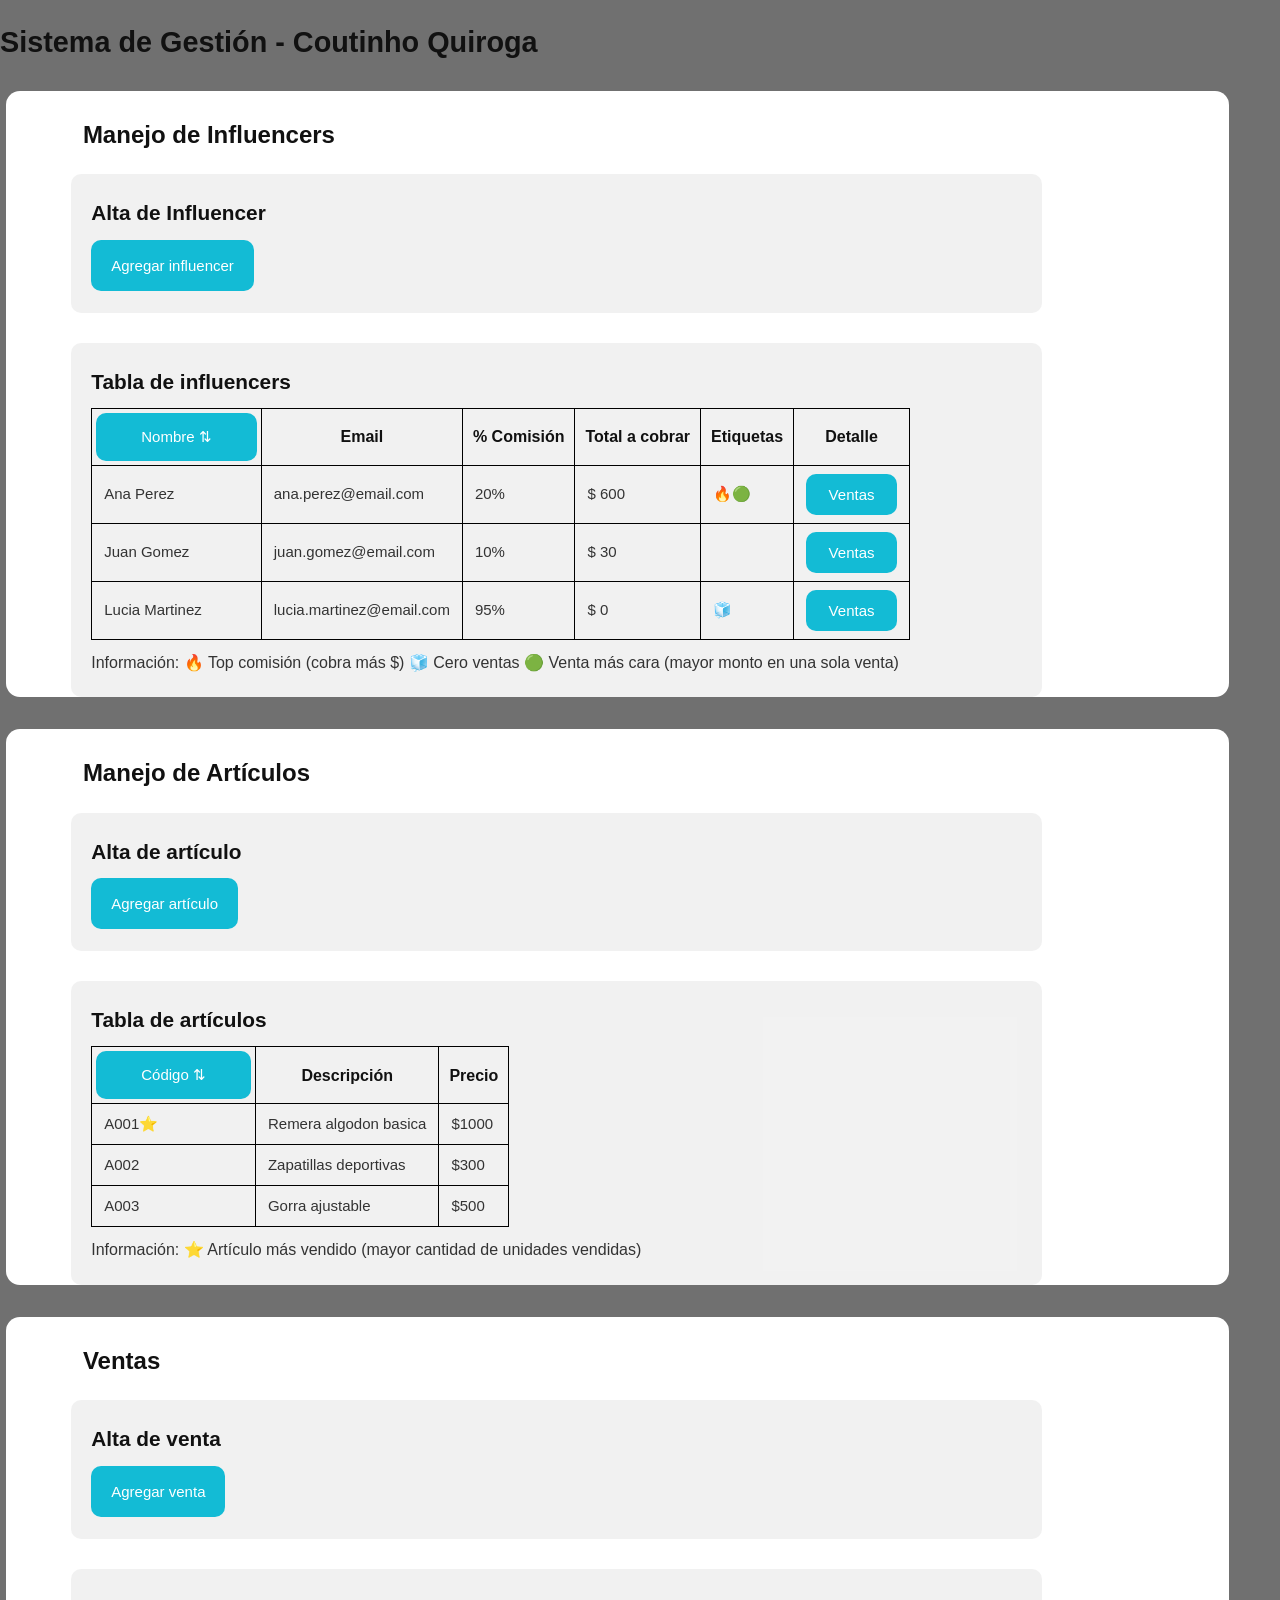
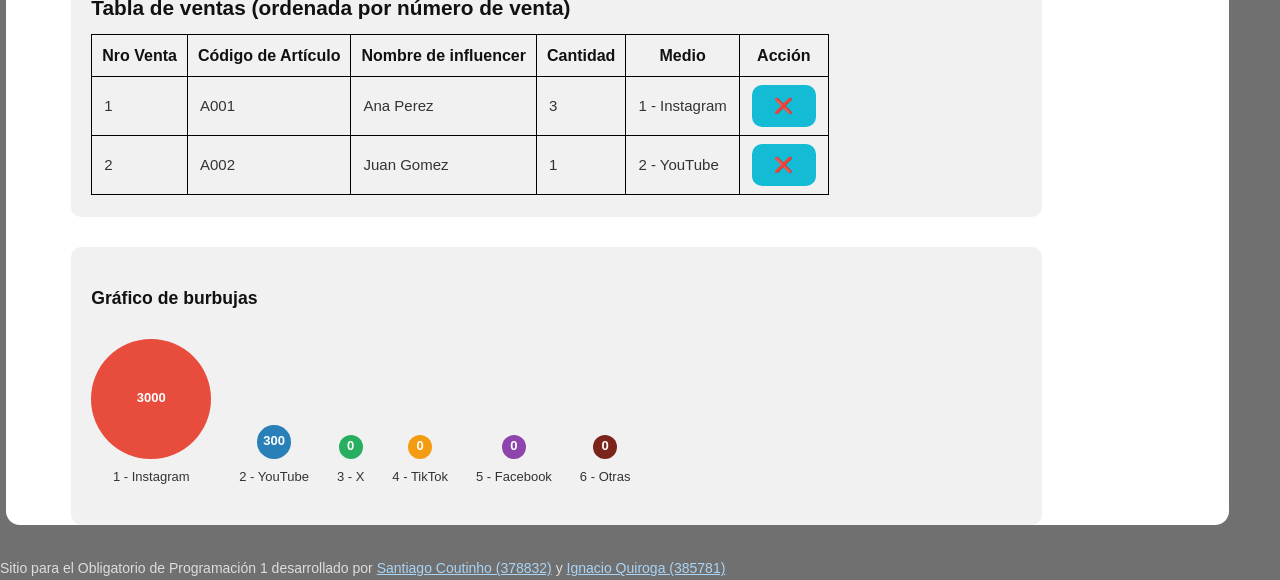
==== segundo-obligatorio/index.html @ 2936d654 "segundo obligatorio" ====
<!DOCTYPE html>
<!-- Santiago Coutinho (378832) y Ignacio Quiroga (385781) -->
<html lang="es">
<head>
    <meta charset="UTF-8">
    <meta name="viewport" content="width=device-width, initial-scale=1.0">
    <title>Sistema de gestión</title>
    <link rel="stylesheet" href="estiloscss/estilos.css">
</head>
<body>
    <h1>Sistema de Gestión - Coutinho Quiroga</h1>

    <!-- ===== INFLUENCERS ===== -->
    <section>
        <h2>Manejo de Influencers</h2>

        <article>
            <h3>Alta de Influencer</h3>
            <button class="btn-agregar-1" onclick="mostrarForm('form-influencer')">Agregar influencer</button>
        </article>

        <dialog id="form-influencer">
            <h3>Datos del influencer a agregar</h3>
            <h4>Influencer</h4>
            <div class="form-row">
                <label for="inf-nombre">Nombre</label>
                <input type="text" id="inf-nombre">
                <label for="inf-mail">Mail</label>
                <input type="email" id="inf-mail">
                <label for="inf-comision">% Comisión</label>
                <input type="number" id="inf-comision" min="0" max="100">
                <button onclick="cancelarInfluencer()">Cancelar</button>
                <button onclick="agregarInfluencer()">Agregar</button>
            </div>
        </dialog>

        <article>
            <h3>Tabla de influencers</h3>
            <table>
                <thead>
                    <tr>
                        <th><button onclick="ordenarInfluencers()">Nombre &#8645;</button></th>
                        <th class="plain">Email</th>
                        <th class="plain">% Comisión</th>
                        <th class="plain">Total a cobrar</th>
                        <th class="plain">Etiquetas</th>
                        <th class="plain">Detalle</th>
                    </tr>
                </thead>
                <tbody id="tbody-influencers"></tbody>
            </table>
            <p>Información: 🔥 Top comisión (cobra más $) 🧊 Cero ventas 🟢 Venta más cara (mayor monto en una sola venta)</p>
        </article>
    </section>

    <!-- ===== ARTICULOS ===== -->
    <section>
        <h2>Manejo de Artículos</h2>

        <article>
            <h3>Alta de artículo</h3>
            <button class="btn-agregar-1" onclick="mostrarForm('form-articulo')">Agregar artículo</button>
        </article>

        <dialog id="form-articulo">
            <h3>Datos del artículo a agregar</h3>
            <h4>Artículo</h4>
            <div class="form-row">
                <label for="art-codigo">Código</label>
                <input type="text" id="art-codigo">
                <label for="art-descripcion">Descripción</label>
                <input type="text" id="art-descripcion">
                <label for="art-precio">Precio</label>
                <input type="number" id="art-precio" min="0" step="0.01">
                <button onclick="cancelarArticulo()">Cancelar</button>
                <button onclick="agregarArticulo()">Agregar</button>
            </div>
        </dialog>

        <article>
            <h3>Tabla de artículos</h3>
            <table>
                <thead>
                    <tr>
                        <th><button onclick="ordenarArticulos()">Código &#8645;</button></th>
                        <th class="plain">Descripción</th>
                        <th class="plain">Precio</th>
                    </tr>
                </thead>
                <tbody id="tbody-articulos"></tbody>
            </table>
            <p>Información: ⭐ Artículo más vendido (mayor cantidad de unidades vendidas)</p>
        </article>
    </section>

    <!-- ===== VENTAS ===== -->
    <section>
        <h2>Ventas</h2>

        <article>
            <h3>Alta de venta</h3>
            <button class="btn-agregar-1" onclick="mostrarForm('form-venta')">Agregar venta</button>
        </article>

        <dialog id="form-venta">
            <h3>Datos de la venta a agregar</h3>
            <h4>Venta</h4>
            <div class="form-row">
                <label class="venta-nro" id="nro-venta">Nro: 1</label>
                <label for="sel-articulo">Artículo</label>
                <select id="sel-articulo"></select>
                <label for="sel-influencer">Influencer</label>
                <select id="sel-influencer"></select>
                <label for="ven-cantidad">Cantidad</label>
                <input type="number" id="ven-cantidad" min="1">
                <label for="sel-medio">Medio</label>
                <select id="sel-medio">
                    <option value="1-Instagram">1-Instagram</option>
                    <option value="2-YouTube">2-YouTube</option>
                    <option value="3-X">3-X</option>
                    <option value="4-TikTok">4-TikTok</option>
                    <option value="5-Facebook">5-Facebook</option>
                    <option value="6-Otras">6-Otras</option>
                </select>
                <button onclick="cancelarVenta()">Cancelar</button>
                <button onclick="agregarVenta()">Agregar</button>
            </div>
        </dialog>

        <article>
            <h3>Tabla de ventas (ordenada por número de venta)</h3>
            <table>
                <thead>
                    <tr>
                        <th class="plain">Nro Venta</th>
                        <th class="plain">Código de Artículo</th>
                        <th class="plain">Nombre de influencer</th>
                        <th class="plain">Cantidad</th>
                        <th class="plain">Medio</th>
                        <th class="plain">Acción</th>
                    </tr>
                </thead>
                <tbody id="tbody-ventas"></tbody>
            </table>
        </article>

        <article>
            <h4>Gráfico de burbujas</h4>
            <div id="grafico-burbujas"></div>
        </article>
    </section>

    <footer>
        Sitio para el Obligatorio de Programación 1 desarrollado por
        <a href="https://www.instagram.com/santiago_coutinho._" target="_blank" rel="noopener noreferrer">Santiago Coutinho (378832)</a> y
        <a href="https://www.instagram.com/quiirogaaa" target="_blank" rel="noopener noreferrer">Ignacio Quiroga (385781)</a>
    </footer>

    <script src="carpetajs/javascript.js"></script>
</body>
</html>
---- segundo-obligatorio/estiloscss/estilos.css ----
/* Santiago Coutinho (378832) y Ignacio Quiroga (385781) */

body {
    background-color: #707070;
    margin: 0;
    font-family: Arial, Helvetica, sans-serif;
    color: #333;
    line-height: 1.6;
}

h1 {
    color: #111;
    text-align: left;
    margin-bottom: 25px;
    font-size: 1.8em;
}

section {
    background-color: #ffffff;
    border-radius: 14px;
    padding: 25px 30px;
    padding-bottom: 0;
    margin-bottom: 30px;
    margin: 2% 4% 2.5% 0.5%;
}

article {
    background-color: #eaeaeaa2;
    border-radius: 10px;
    padding: 22px 20px;
    margin-bottom: 30px;
    margin-right: 13.5%;
    margin-left: 3%;
}

dialog {
    background-color: #ffffff;
    border-radius: 10px;
    padding: 22px 25px;
    border: solid 3px #000000;
    max-width: 95vw;
}

dialog::backdrop {
    background-color: rgba(0, 0, 0, 0.45);
}

h2 {
    margin-left: 4%;
    color: #111;
    margin-top: 0;
    margin-bottom: 20px;
    font-size: 1.5em;
    font-weight: bold;
}

h3 {
    color: #111;
    margin: 0 0 10px 0;
    font-size: 1.3em;
    font-weight: bold;
}

h4 {
    color: #111;
    margin: 15px 0 10px 0;
    font-size: 1.1em;
    font-weight: bold;
}

button {
    background-color: #13bbd5;
    color: white;
    border: none;
    border-radius: 10px;
    padding: 17px 50px;
    cursor: pointer;
    font-size: 15px;
    transition: background-color 0.2s;
}

.btn-agregar-1 {
    background-color: #13bbd5;
    color: white;
    border: none;
    border-radius: 10px;
    padding: 17px 20px;
    cursor: pointer;
    font-size: 15px;
    transition: background-color 0.2s;
}

button:hover {
    background-color: #0fa8bf;
}

label {
    display: inline-block;
    margin-right: 4px;
    font-size: 16px;
}

input[type="text"] {
    padding: 2px 3px;
    margin-left: 40px;
    border: 1.5px solid #000000;
    font-size: 13px;
    width: 150px;
    max-width: 200px;
}

input[type="email"] {
    padding: 2px 3px;
    margin-left: 65px;
    border: 1.5px solid #000000;
    font-size: 13px;
    width: 150px;
    max-width: 200px;
}

input[type="number"] {
    padding: 2px 3px;
    margin-left: 22px;
    border: 1.5px solid #000000;
    font-size: 13px;
    width: 150px;
    max-width: 200px;
}

select {
    padding: 2px 3px;
    margin-left: 34px;
    border: 1.5px solid #000000;
    font-size: 13px;
    width: auto;
    max-width: 200px;
}

.form-row {
    display: flex;
    align-items: center;
    flex-wrap: wrap;
    gap: 0 8px;
}

table {
    border-collapse: collapse;
    margin-top: 10px;
}

th, td {
    border: 1.5px solid #000;
    text-align: left;
}

th {
    color: #111;
    font-weight: bold;
    text-align: center;
    font-size: 16px;
}

td {
    font-size: 15px;
    padding: 8px 12px;
}

th button {
    border: none;
    padding: 15px 45px;
    font-size: 15px;
    margin: 3px;
}

th button:hover {
    background-color: #0fa8bf;
}

th.plain {
    padding: 8px 10px;
}

td button {
    border-radius: 10px;
    padding: 8px 16px;
    margin: 0;
    font-size: 15px;
}

footer {
    text-align: left;
    margin-top: 20px;
    color: #ddd;
    font-size: 14px;
}

footer a {
    color: #aad4f5;
}

p {
    font-size: 16px;
    margin: 10px 0 0 0;
}

.venta-nro {
    font-weight: bold;
    font-size: 15px;
    margin-right: 55px;
}

.btn-ventas {
    background-color: #13bbd5;
    color: white;
    border: none;
    border-radius: 10px;
    padding: 0.8em 1.5em;
    cursor: pointer;
    font-size: 15px;
    transition: background-color 0.2s;
}

.btn-eliminar {
    border: none;
    border-radius: 10px;
    padding: 0.8em 1.5em;
    cursor: pointer;
    font-size: 15px;
    transition: background-color 0.2s;
}

#grafico-burbujas {
    display: flex;
    align-items: flex-end;
    justify-content: flex-start;
    gap: 28px;
    padding: 16px 0;
    flex-wrap: wrap;
}

.burbuja-col {
    display: flex;
    flex-direction: column;
    align-items: center;
    gap: 8px;
}

.burbuja {
    border-radius: 50%;
    display: flex;
    align-items: center;
    justify-content: center;
    color: white;
    font-weight: bold;
    font-size: 13px;
}

.burbuja-label {
    font-size: 13px;
    text-align: center;
}
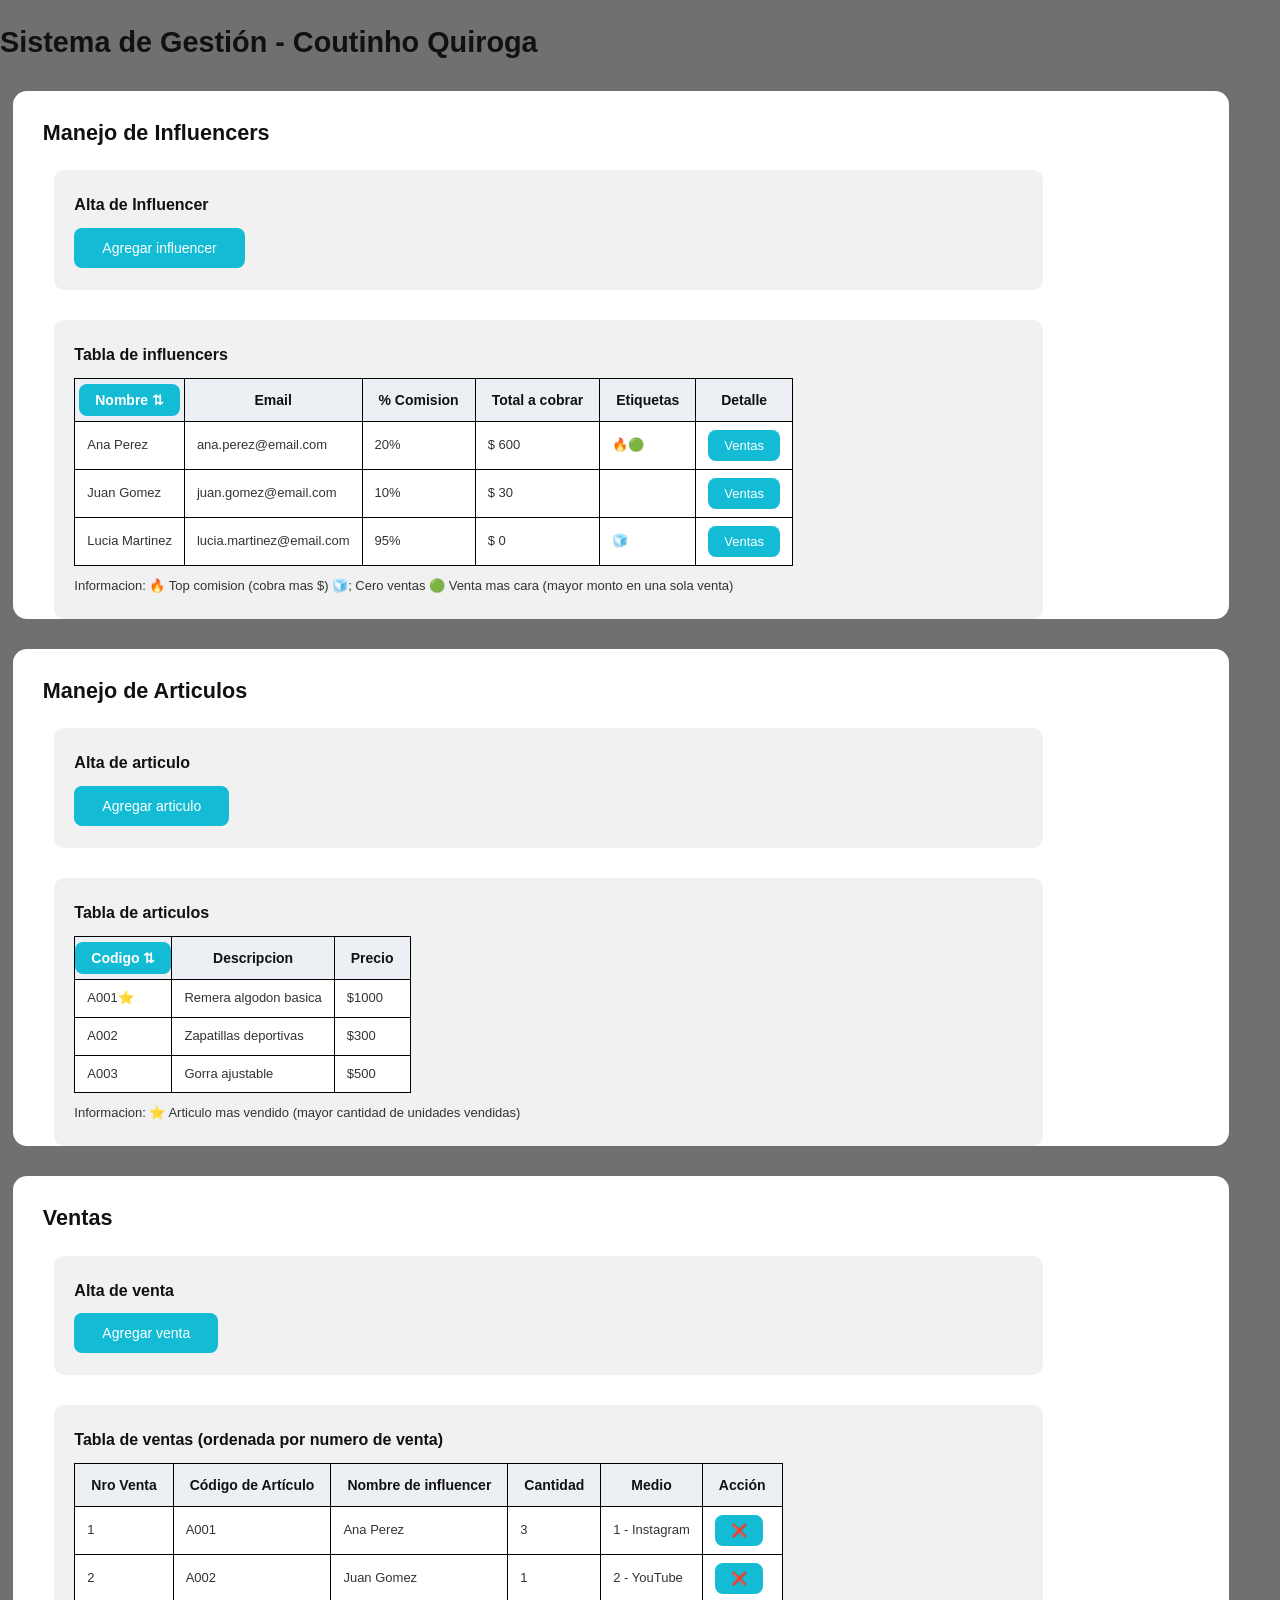
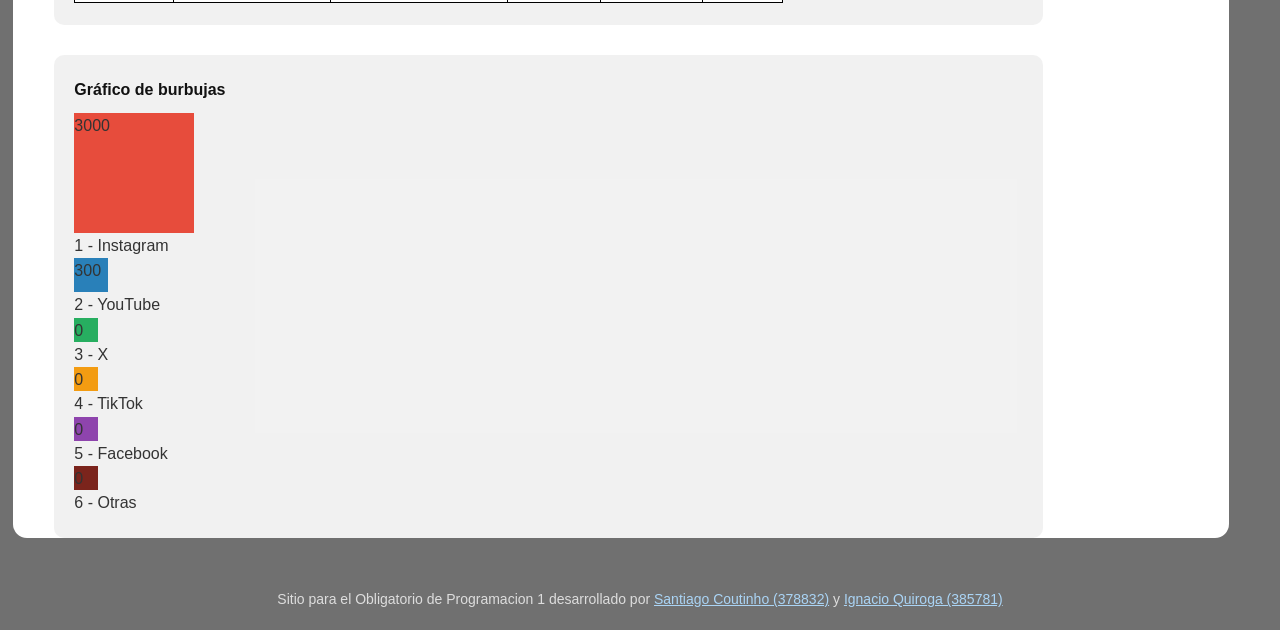
==== commit 31948261: "segundo obligatorio mas parecido" ====
--- a/segundo-obligatorio/index.html
+++ b/segundo-obligatorio/index.html
@@ -12,22 +12,22 @@
 
     <!-- ===== INFLUENCERS ===== -->
     <section>
-        <h2>Manejo de Influencers</h2>
+        <h3>Manejo de Influencers</h3>
 
         <article>
-            <h3>Alta de Influencer</h3>
-            <button class="btn-agregar-1" onclick="mostrarForm('form-influencer')">Agregar influencer</button>
+            <h4>Alta de Influencer</h4>
+            <button onclick="mostrarForm('form-influencer')">Agregar influencer</button>
         </article>
 
         <dialog id="form-influencer">
-            <h3>Datos del influencer a agregar</h3>
-            <h4>Influencer</h4>
+            <h4>Datos del influencer a agregar</h4>
+            <div class="form-subtitle">Influencer</div>
             <div class="form-row">
                 <label for="inf-nombre">Nombre</label>
                 <input type="text" id="inf-nombre">
                 <label for="inf-mail">Mail</label>
                 <input type="email" id="inf-mail">
-                <label for="inf-comision">% Comisión</label>
+                <label for="inf-comision">% Comision</label>
                 <input type="number" id="inf-comision" min="0" max="100">
                 <button onclick="cancelarInfluencer()">Cancelar</button>
                 <button onclick="agregarInfluencer()">Agregar</button>
@@ -35,13 +35,13 @@
         </dialog>
 
         <article>
-            <h3>Tabla de influencers</h3>
+            <h4>Tabla de influencers</h4>
             <table>
                 <thead>
                     <tr>
                         <th><button onclick="ordenarInfluencers()">Nombre &#8645;</button></th>
                         <th class="plain">Email</th>
-                        <th class="plain">% Comisión</th>
+                        <th class="plain">% Comision</th>
                         <th class="plain">Total a cobrar</th>
                         <th class="plain">Etiquetas</th>
                         <th class="plain">Detalle</th>
@@ -49,26 +49,26 @@
                 </thead>
                 <tbody id="tbody-influencers"></tbody>
             </table>
-            <p>Información: 🔥 Top comisión (cobra más $) 🧊 Cero ventas 🟢 Venta más cara (mayor monto en una sola venta)</p>
+            <p>Informacion: &#128293; Top comision (cobra mas $) 🧊; Cero ventas &#128994; Venta mas cara (mayor monto en una sola venta)</p>
         </article>
     </section>
 
     <!-- ===== ARTICULOS ===== -->
     <section>
-        <h2>Manejo de Artículos</h2>
+        <h3>Manejo de Articulos</h3>
 
         <article>
-            <h3>Alta de artículo</h3>
-            <button class="btn-agregar-1" onclick="mostrarForm('form-articulo')">Agregar artículo</button>
+            <h4>Alta de articulo</h4>
+            <button onclick="mostrarForm('form-articulo')">Agregar articulo</button>
         </article>
 
         <dialog id="form-articulo">
-            <h3>Datos del artículo a agregar</h3>
-            <h4>Artículo</h4>
+            <h4>Datos del articulo a agregar</h4>
+            <div class="form-subtitle">Articulo</div>
             <div class="form-row">
-                <label for="art-codigo">Código</label>
+                <label for="art-codigo">Codigo</label>
                 <input type="text" id="art-codigo">
-                <label for="art-descripcion">Descripción</label>
+                <label for="art-descripcion">Descripcion</label>
                 <input type="text" id="art-descripcion">
                 <label for="art-precio">Precio</label>
                 <input type="number" id="art-precio" min="0" step="0.01">
@@ -78,33 +78,33 @@
         </dialog>
 
         <article>
-            <h3>Tabla de artículos</h3>
+            <h4>Tabla de articulos</h4>
             <table>
                 <thead>
                     <tr>
-                        <th><button onclick="ordenarArticulos()">Código &#8645;</button></th>
-                        <th class="plain">Descripción</th>
+                        <th><button onclick="ordenarArticulos()">Codigo &#8645;</button></th>
+                        <th class="plain">Descripcion</th>
                         <th class="plain">Precio</th>
                     </tr>
                 </thead>
                 <tbody id="tbody-articulos"></tbody>
             </table>
-            <p>Información: ⭐ Artículo más vendido (mayor cantidad de unidades vendidas)</p>
+            <p>Informacion: &#11088; Articulo mas vendido (mayor cantidad de unidades vendidas)</p>
         </article>
     </section>
 
     <!-- ===== VENTAS ===== -->
     <section>
-        <h2>Ventas</h2>
+        <h3>Ventas</h3>
 
         <article>
-            <h3>Alta de venta</h3>
-            <button class="btn-agregar-1" onclick="mostrarForm('form-venta')">Agregar venta</button>
+            <h4>Alta de venta</h4>
+            <button onclick="mostrarForm('form-venta')">Agregar venta</button>
         </article>
 
         <dialog id="form-venta">
-            <h3>Datos de la venta a agregar</h3>
-            <h4>Venta</h4>
+            <h4>Datos de la venta a agregar</h4>
+            <div class="form-subtitle">Venta</div>
             <div class="form-row">
                 <label class="venta-nro" id="nro-venta">Nro: 1</label>
                 <label for="sel-articulo">Artículo</label>
@@ -128,7 +128,7 @@
         </dialog>
 
         <article>
-            <h3>Tabla de ventas (ordenada por número de venta)</h3>
+            <h4>Tabla de ventas (ordenada por numero de venta)</h4>
             <table>
                 <thead>
                     <tr>
@@ -151,11 +151,12 @@
     </section>
 
     <footer>
-        Sitio para el Obligatorio de Programación 1 desarrollado por
-        <a href="https://www.instagram.com/santiago_coutinho._" target="_blank" rel="noopener noreferrer">Santiago Coutinho (378832)</a> y
-        <a href="https://www.instagram.com/quiirogaaa" target="_blank" rel="noopener noreferrer">Ignacio Quiroga (385781)</a>
+        Sitio para el Obligatorio de Programacion 1 desarrollado por
+        <a href="https://www.instagram.com/santiago_coutinho._">Santiago Coutinho (378832)</a> y
+        <a href="https://www.instagram.com/quiirogaaa">Ignacio Quiroga (385781)</a>
     </footer>
 
-    <script src="carpetajs/javascript.js"></script>
+    <script src="js/clases.js"></script>
+    <script src="js/funciones.js"></script>
 </body>
 </html>
--- a/segundo-obligatorio/estiloscss/estilos.css
+++ b/segundo-obligatorio/estiloscss/estilos.css
@@ -21,7 +21,7 @@
     padding: 25px 30px;
     padding-bottom: 0;
     margin-bottom: 30px;
-    margin: 2% 4% 2.5% 0.5%;
+    margin: 2% 4% 2% 1%;
 }
 
 article {
@@ -30,63 +30,51 @@
     padding: 22px 20px;
     margin-bottom: 30px;
     margin-right: 13.5%;
-    margin-left: 3%;
+    margin-left: 1%;
 }
-
 dialog {
     background-color: #ffffff;
     border-radius: 10px;
     padding: 22px 25px;
     border: solid 3px #000000;
-    max-width: 95vw;
 }
 
 dialog::backdrop {
-    background-color: rgba(0, 0, 0, 0.45);
-}
-
-h2 {
-    margin-left: 4%;
-    color: #111;
-    margin-top: 0;
-    margin-bottom: 20px;
-    font-size: 1.5em;
-    font-weight: bold;
+    background-color: black;
+    opacity: 0.1;
 }
 
 h3 {
     color: #111;
-    margin: 0 0 10px 0;
-    font-size: 1.3em;
+    margin-top: 0;
+    margin-bottom: 20px;
+    font-size: 1.35em;
     font-weight: bold;
 }
 
 h4 {
     color: #111;
-    margin: 15px 0 10px 0;
-    font-size: 1.1em;
+    margin: 0 0 10px 0;
+    font-size: 1em;
     font-weight: bold;
 }
 
+/* Subtítulo dentro del formulario (ej: "Influencer", "Venta") */
+.form-subtitle {
+    font-weight: bold;
+    font-size: 1em;
+    margin-bottom: 12px;
+}
+
+/* Botones generales */
 button {
     background-color: #13bbd5;
     color: white;
     border: none;
-    border-radius: 10px;
-    padding: 17px 50px;
+    border-radius: 8px;
+    padding: 12px 28px;
     cursor: pointer;
-    font-size: 15px;
-    transition: background-color 0.2s;
-}
-
-.btn-agregar-1 {
-    background-color: #13bbd5;
-    color: white;
-    border: none;
-    border-radius: 10px;
-    padding: 17px 20px;
-    cursor: pointer;
-    font-size: 15px;
+    font-size: 14px;
     transition: background-color 0.2s;
 }
 
@@ -94,58 +82,38 @@
     background-color: #0fa8bf;
 }
 
+/* Inputs y selects */
 label {
     display: inline-block;
     margin-right: 4px;
-    font-size: 16px;
+    font-size: 14px;
 }
 
-input[type="text"] {
-    padding: 2px 3px;
-    margin-left: 40px;
-    border: 1.5px solid #000000;
+input[type="text"],
+input[type="email"],
+input[type="number"],
+select {
+    padding: 7px 10px;
+    margin: 0 14px 0 0;
+    border: 1.5px solid #aaa;
+    border-radius: 5px;
     font-size: 13px;
-    width: 150px;
-    max-width: 200px;
+    width: 160px;
 }
 
-input[type="email"] {
-    padding: 2px 3px;
-    margin-left: 65px;
-    border: 1.5px solid #000000;
-    font-size: 13px;
-    width: 150px;
-    max-width: 200px;
-}
-
-input[type="number"] {
-    padding: 2px 3px;
-    margin-left: 22px;
-    border: 1.5px solid #000000;
-    font-size: 13px;
-    width: 150px;
-    max-width: 200px;
-}
-
-select {
-    padding: 2px 3px;
-    margin-left: 34px;
-    border: 1.5px solid #000000;
-    font-size: 13px;
-    width: auto;
-    max-width: 200px;
-}
-
+/* Fila de campos del formulario - todo en una sola línea */
 .form-row {
     display: flex;
     align-items: center;
-    flex-wrap: wrap;
+    flex-wrap: nowrap;
     gap: 0 8px;
 }
 
+/* ── TABLAS ── */
 table {
     border-collapse: collapse;
     margin-top: 10px;
+    background: #fff;
 }
 
 th, td {
@@ -154,42 +122,55 @@
 }
 
 th {
+    background-color: #eceff4;
     color: #111;
     font-weight: bold;
     text-align: center;
-    font-size: 16px;
+    font-size: 14px;
+    padding: 0;
 }
 
 td {
-    font-size: 15px;
+    background-color: #fff;
+    font-size: 13px;
     padding: 8px 12px;
 }
 
+/* Botones dentro de th: normales pero sin margen */
 th button {
+    background-color: #13bbd5;
+    color: #fff;
     border: none;
-    padding: 15px 45px;
-    font-size: 15px;
-    margin: 3px;
+    border-radius: 8px;
+    padding: 8px 16px;
+    font-size: 14px;
+    font-weight: bold;
+    cursor: pointer;
+    margin: 0;
 }
 
 th button:hover {
     background-color: #0fa8bf;
 }
 
+/* th sin botón: padding normal */
 th.plain {
-    padding: 8px 10px;
+    padding: 10px 16px;
 }
 
+/* Botones dentro de td: normales pero sin margen */
 td button {
-    border-radius: 10px;
+    border-radius: 8px;
     padding: 8px 16px;
     margin: 0;
-    font-size: 15px;
+    font-size: 13px;
 }
 
+/* Footer */
 footer {
-    text-align: left;
+    text-align: center;
     margin-top: 20px;
+    padding: 20px;
     color: #ddd;
     font-size: 14px;
 }
@@ -199,63 +180,13 @@
 }
 
 p {
-    font-size: 16px;
+    font-size: 13px;
     margin: 10px 0 0 0;
 }
 
+/* Nro de venta en formulario */
 .venta-nro {
     font-weight: bold;
-    font-size: 15px;
-    margin-right: 55px;
-}
-
-.btn-ventas {
-    background-color: #13bbd5;
-    color: white;
-    border: none;
-    border-radius: 10px;
-    padding: 0.8em 1.5em;
-    cursor: pointer;
-    font-size: 15px;
-    transition: background-color 0.2s;
-}
-
-.btn-eliminar {
-    border: none;
-    border-radius: 10px;
-    padding: 0.8em 1.5em;
-    cursor: pointer;
-    font-size: 15px;
-    transition: background-color 0.2s;
-}
-
-#grafico-burbujas {
-    display: flex;
-    align-items: flex-end;
-    justify-content: flex-start;
-    gap: 28px;
-    padding: 16px 0;
-    flex-wrap: wrap;
-}
-
-.burbuja-col {
-    display: flex;
-    flex-direction: column;
-    align-items: center;
-    gap: 8px;
-}
-
-.burbuja {
-    border-radius: 50%;
-    display: flex;
-    align-items: center;
-    justify-content: center;
-    color: white;
-    font-weight: bold;
-    font-size: 13px;
-}
-
-.burbuja-label {
-    font-size: 13px;
-    text-align: center;
-}
+    font-size: 14px;
+    margin-right: 20px;
+}
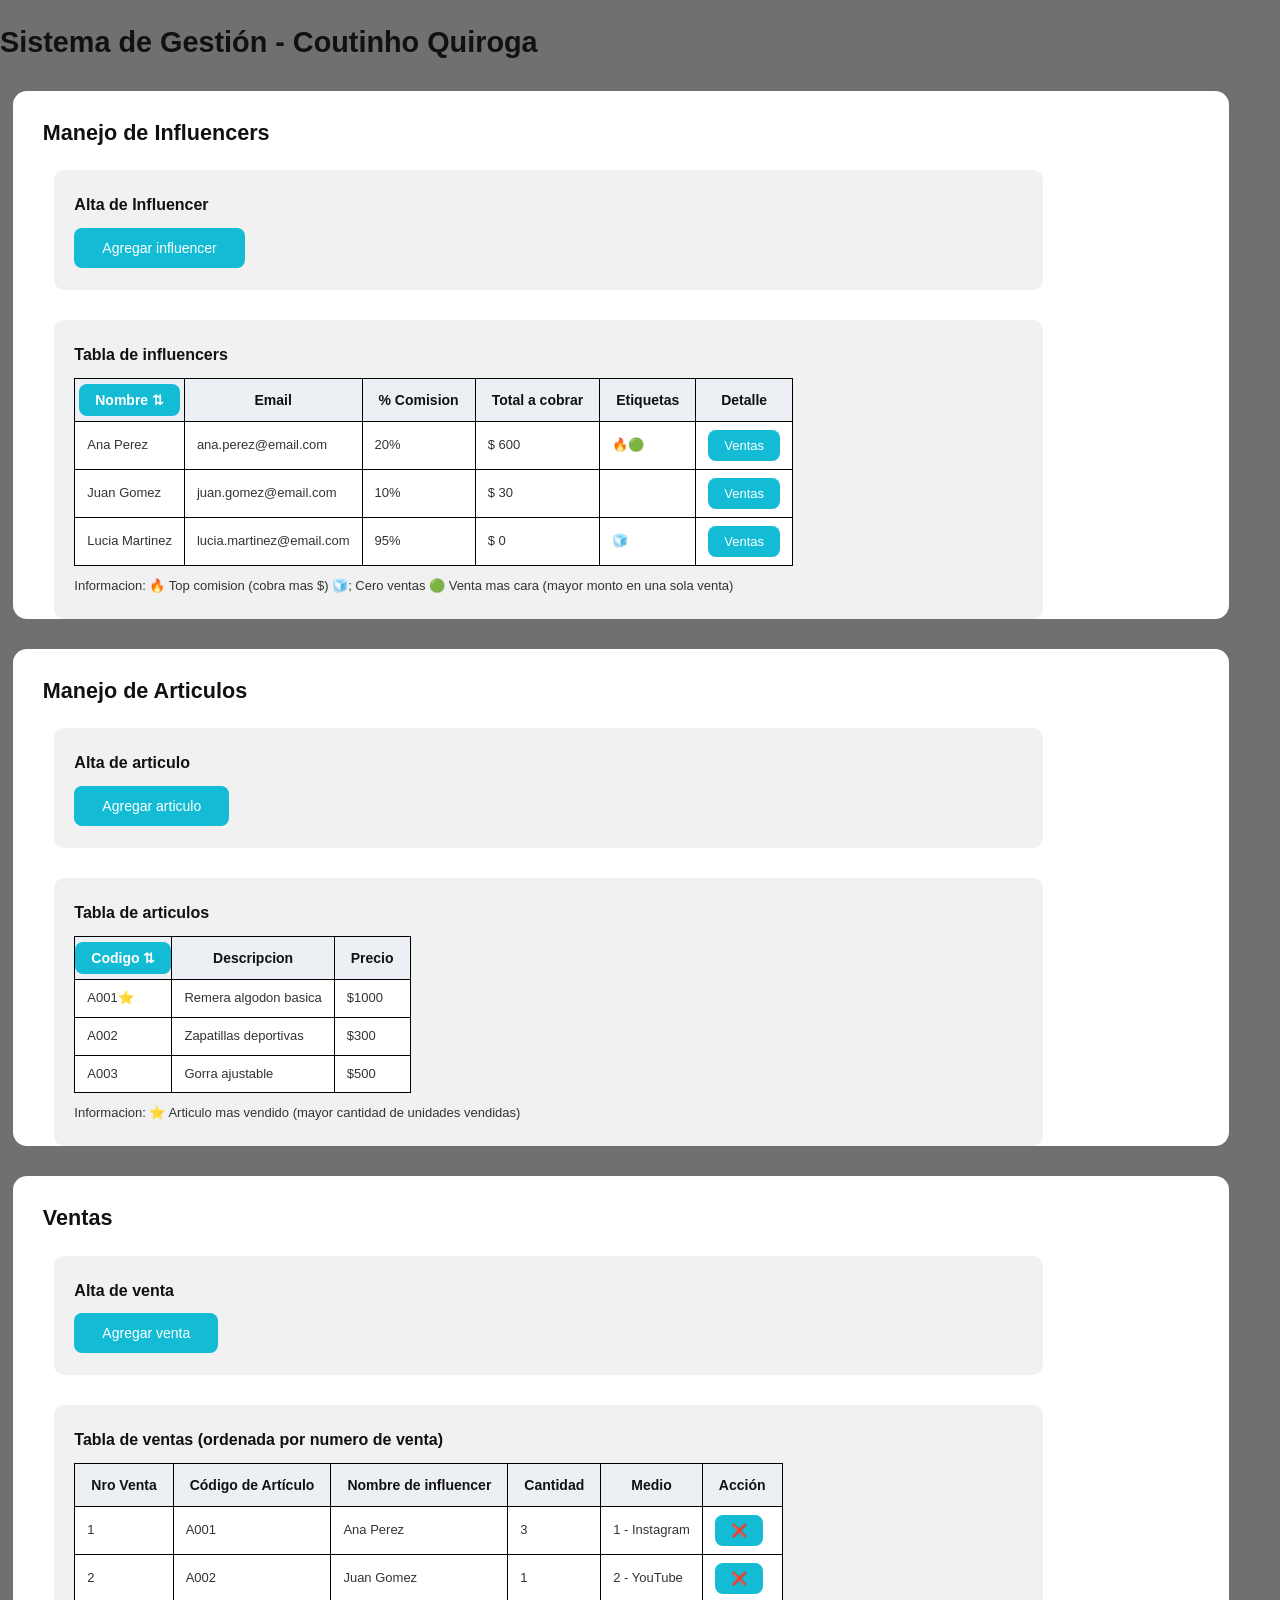
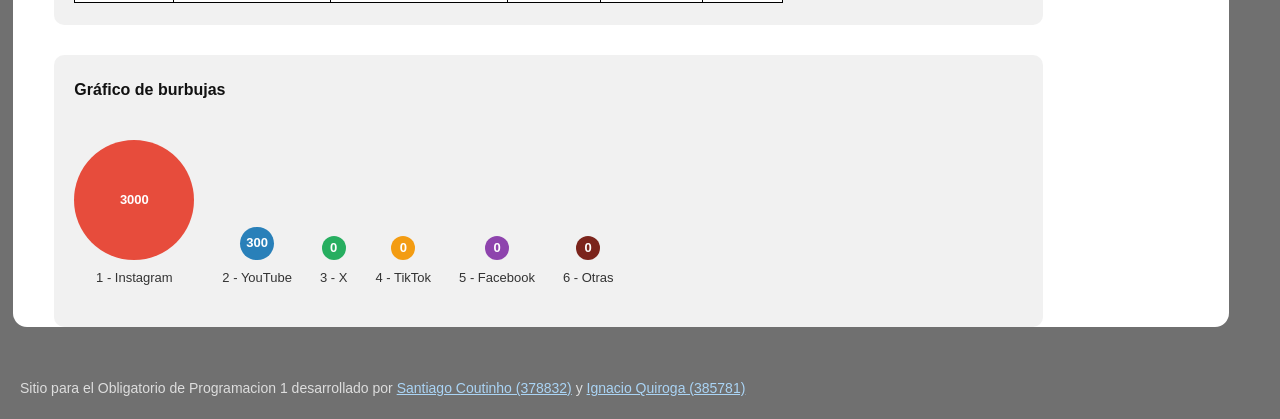
==== commit 3ecf5427: "Perdon nacho" ====
--- a/segundo-obligatorio/index.html
+++ b/segundo-obligatorio/index.html
@@ -7,39 +7,46 @@
     <title>Sistema de gestión</title>
     <link rel="stylesheet" href="estiloscss/estilos.css">
 </head>
+
 <body>
     <h1>Sistema de Gestión - Coutinho Quiroga</h1>
+    
 
     <!-- ===== INFLUENCERS ===== -->
     <section>
         <h3>Manejo de Influencers</h3>
 
+
         <article>
             <h4>Alta de Influencer</h4>
-            <button onclick="mostrarForm('form-influencer')">Agregar influencer</button>
+            <button type="button" id="btn-agregar-influencer">Agregar influencer</button>
         </article>
+
 
         <dialog id="form-influencer">
             <h4>Datos del influencer a agregar</h4>
-            <div class="form-subtitle">Influencer</div>
-            <div class="form-row">
-                <label for="inf-nombre">Nombre</label>
-                <input type="text" id="inf-nombre">
-                <label for="inf-mail">Mail</label>
-                <input type="email" id="inf-mail">
-                <label for="inf-comision">% Comision</label>
-                <input type="number" id="inf-comision" min="0" max="100">
-                <button onclick="cancelarInfluencer()">Cancelar</button>
-                <button onclick="agregarInfluencer()">Agregar</button>
-            </div>
+            <form id="influencer-form">
+                <div class="form-subtitle">Influencer</div>
+                <div class="form-row">
+                    <label for="inf-nombre">Nombre</label>
+                    <input type="text" id="inf-nombre" name="nombre">
+                    <label for="inf-mail">Mail</label>
+                    <input type="email" id="inf-mail" name="mail">
+                    <label for="inf-comision">% Comision</label>
+                    <input type="number" id="inf-comision" name="comision" min="0" max="100">
+                    <button type="button" id="btn-cancelar-influencer">Cancelar</button>
+                    <button type="submit">Agregar</button>
+                </div>
+            </form>
         </dialog>
+
 
         <article>
             <h4>Tabla de influencers</h4>
             <table>
                 <thead>
                     <tr>
-                        <th><button onclick="ordenarInfluencers()">Nombre &#8645;</button></th>
+                        <th><button type="button" id="btn-orden-influencers">Nombre &#8645;</button></th>
                         <th class="plain">Email</th>
                         <th class="plain">% Comision</th>
                         <th class="plain">Total a cobrar</th>
@@ -53,36 +60,42 @@
         </article>
     </section>
 
+
     <!-- ===== ARTICULOS ===== -->
     <section>
         <h3>Manejo de Articulos</h3>
 
+
         <article>
             <h4>Alta de articulo</h4>
-            <button onclick="mostrarForm('form-articulo')">Agregar articulo</button>
+            <button type="button" id="btn-agregar-articulo">Agregar articulo</button>
         </article>
+
 
         <dialog id="form-articulo">
             <h4>Datos del articulo a agregar</h4>
-            <div class="form-subtitle">Articulo</div>
-            <div class="form-row">
-                <label for="art-codigo">Codigo</label>
-                <input type="text" id="art-codigo">
-                <label for="art-descripcion">Descripcion</label>
-                <input type="text" id="art-descripcion">
-                <label for="art-precio">Precio</label>
-                <input type="number" id="art-precio" min="0" step="0.01">
-                <button onclick="cancelarArticulo()">Cancelar</button>
-                <button onclick="agregarArticulo()">Agregar</button>
-            </div>
+            <form id="articulo-form">
+                <div class="form-subtitle">Articulo</div>
+                <div class="form-row">
+                    <label for="art-codigo">Codigo</label>
+                    <input type="text" id="art-codigo" name="codigo">
+                    <label for="art-descripcion">Descripcion</label>
+                    <input type="text" id="art-descripcion" name="descripcion">
+                    <label for="art-precio">Precio</label>
+                    <input type="number" id="art-precio" name="precio" min="0" step="0.01">
+                    <button type="button" id="btn-cancelar-articulo">Cancelar</button>
+                    <button type="submit">Agregar</button>
+                </div>
+            </form>
         </dialog>
+
 
         <article>
             <h4>Tabla de articulos</h4>
             <table>
                 <thead>
                     <tr>
-                        <th><button onclick="ordenarArticulos()">Codigo &#8645;</button></th>
+                        <th><button type="button" id="btn-orden-articulos">Codigo &#8645;</button></th>
                         <th class="plain">Descripcion</th>
                         <th class="plain">Precio</th>
                     </tr>
@@ -93,42 +106,51 @@
         </article>
     </section>
 
+
     <!-- ===== VENTAS ===== -->
     <section>
         <h3>Ventas</h3>
 
         <article>
             <h4>Alta de venta</h4>
-            <button onclick="mostrarForm('form-venta')">Agregar venta</button>
+            <button type="button" id="btn-agregar-venta">Agregar venta</button>
         </article>
+
 
         <dialog id="form-venta">
             <h4>Datos de la venta a agregar</h4>
-            <div class="form-subtitle">Venta</div>
-            <div class="form-row">
-                <label class="venta-nro" id="nro-venta">Nro: 1</label>
-                <label for="sel-articulo">Artículo</label>
-                <select id="sel-articulo"></select>
-                <label for="sel-influencer">Influencer</label>
-                <select id="sel-influencer"></select>
-                <label for="ven-cantidad">Cantidad</label>
-                <input type="number" id="ven-cantidad" min="1">
-                <label for="sel-medio">Medio</label>
-                <select id="sel-medio">
-                    <option value="1-Instagram">1-Instagram</option>
-                    <option value="2-YouTube">2-YouTube</option>
-                    <option value="3-X">3-X</option>
-                    <option value="4-TikTok">4-TikTok</option>
-                    <option value="5-Facebook">5-Facebook</option>
-                    <option value="6-Otras">6-Otras</option>
-                </select>
-                <button onclick="cancelarVenta()">Cancelar</button>
-                <button onclick="agregarVenta()">Agregar</button>
-            </div>
+
+            <form id="venta-form">
+                <div class="form-subtitle">Venta</div>
+                <div class="form-row">
+                    <label class="venta-nro" id="nro-venta">Nro: 1</label>
+                    <label for="sel-articulo">Artículo</label>
+                    <select id="sel-articulo" name="articulo"></select>
+                    <label for="sel-influencer">Influencer</label>
+                    <select id="sel-influencer" name="influencer"></select>
+                    <label for="ven-cantidad">Cantidad</label>
+                    <input type="number" id="ven-cantidad" name="cantidad" min="1">
+                    <label for="sel-medio">Medio</label>
+
+                    <select id="sel-medio" name="medio">
+                        <option value="1-Instagram">1-Instagram</option>
+                        <option value="2-YouTube">2-YouTube</option>
+                        <option value="3-X">3-X</option>
+                        <option value="4-TikTok">4-TikTok</option>
+                        <option value="5-Facebook">5-Facebook</option>
+                        <option value="6-Otras">6-Otras</option>
+                    </select>
+
+                    <button type="button" id="btn-cancelar-venta">Cancelar</button>
+                    <button type="submit">Agregar</button>
+                </div>
+            </form>
         </dialog>
+
 
         <article>
             <h4>Tabla de ventas (ordenada por numero de venta)</h4>
+
             <table>
                 <thead>
                     <tr>
@@ -144,11 +166,13 @@
             </table>
         </article>
 
+
         <article>
             <h4>Gráfico de burbujas</h4>
             <div id="grafico-burbujas"></div>
         </article>
     </section>
+
 
     <footer>
         Sitio para el Obligatorio de Programacion 1 desarrollado por
@@ -159,4 +183,4 @@
     <script src="js/clases.js"></script>
     <script src="js/funciones.js"></script>
 </body>
-</html>
+</html>
--- a/segundo-obligatorio/estiloscss/estilos.css
+++ b/segundo-obligatorio/estiloscss/estilos.css
@@ -168,7 +168,7 @@
 
 /* Footer */
 footer {
-    text-align: center;
+    text-align: left;
     margin-top: 20px;
     padding: 20px;
     color: #ddd;
@@ -189,4 +189,37 @@
     font-weight: bold;
     font-size: 14px;
     margin-right: 20px;
+}
+
+#grafico-burbujas {
+    display: flex;
+    align-items: flex-end;
+    justify-content: flex-start;
+    gap: 28px;
+    padding: 16px 0;
+    flex-wrap: wrap;
+    min-height: 160px;
+}
+
+.burbuja-col {
+    display: flex;
+    flex-direction: column;
+    align-items: center;
+    gap: 8px;
+}
+
+.burbuja {
+    border-radius: 50%;
+    display: flex;
+    align-items: center;
+    justify-content: center;
+    color: white;
+    font-weight: bold;
+    font-size: 13px;
+    flex-shrink: 0;
+}
+
+.burbuja-label {
+    font-size: 13px;
+    text-align: center;
 }
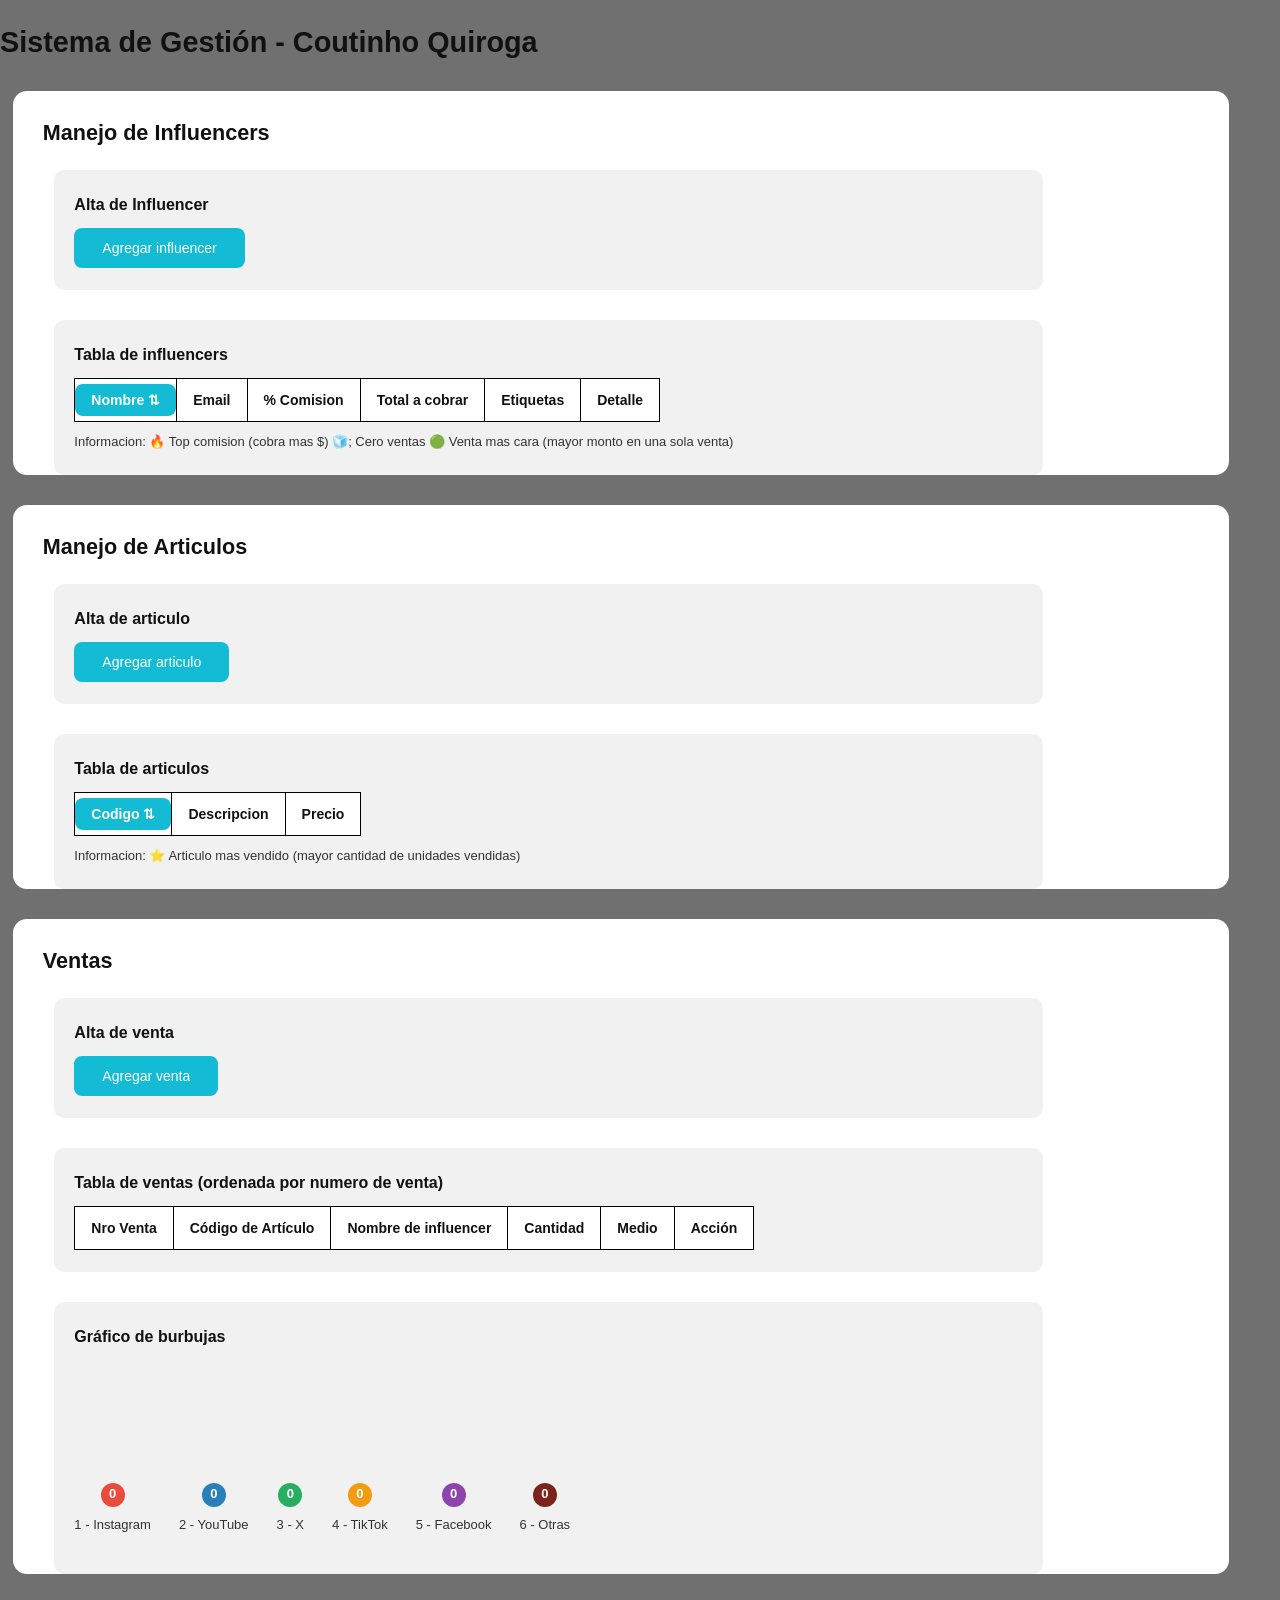
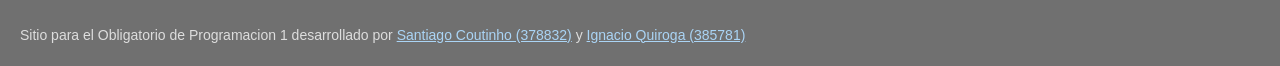
==== commit 2e5429a4: "QUE LOKURA" ====
--- a/segundo-obligatorio/index.html
+++ b/segundo-obligatorio/index.html
@@ -8,23 +8,22 @@
     <link rel="stylesheet" href="estiloscss/estilos.css">
 </head>
 
-<body>
+<body> 
     <h1>Sistema de Gestión - Coutinho Quiroga</h1>
-    
 
     <!-- ===== INFLUENCERS ===== -->
     <section>
-        <h3>Manejo de Influencers</h3>
+        <h2>Manejo de Influencers</h2>
 
 
         <article>
-            <h4>Alta de Influencer</h4>
-            <button type="button" id="btn-agregar-influencer">Agregar influencer</button>
+            <h3>Alta de Influencer</h3>
+            <button type="button" id="btn-agregar-influencer" >Agregar influencer</button>
         </article>
 
 
         <dialog id="form-influencer">
-            <h4>Datos del influencer a agregar</h4>
+            <h3>Datos del influencer a agregar</h3>
             <form id="influencer-form">
                 <div class="form-subtitle">Influencer</div>
                 <div class="form-row">
@@ -42,7 +41,7 @@
 
 
         <article>
-            <h4>Tabla de influencers</h4>
+            <h3>Tabla de influencers</h3>
             <table>
                 <thead>
                     <tr>
@@ -63,17 +62,17 @@
 
     <!-- ===== ARTICULOS ===== -->
     <section>
-        <h3>Manejo de Articulos</h3>
+        <h2>Manejo de Articulos</h2>
 
 
         <article>
-            <h4>Alta de articulo</h4>
+            <h3>Alta de articulo</h3>
             <button type="button" id="btn-agregar-articulo">Agregar articulo</button>
         </article>
 
 
         <dialog id="form-articulo">
-            <h4>Datos del articulo a agregar</h4>
+            <h3>Datos del articulo a agregar</h3>
             <form id="articulo-form">
                 <div class="form-subtitle">Articulo</div>
                 <div class="form-row">
@@ -91,7 +90,7 @@
 
 
         <article>
-            <h4>Tabla de articulos</h4>
+            <h3>Tabla de articulos</h3>
             <table>
                 <thead>
                     <tr>
@@ -109,16 +108,16 @@
 
     <!-- ===== VENTAS ===== -->
     <section>
-        <h3>Ventas</h3>
+        <h2>Ventas</h2>
 
         <article>
-            <h4>Alta de venta</h4>
+            <h3>Alta de venta</h3>
             <button type="button" id="btn-agregar-venta">Agregar venta</button>
         </article>
 
 
         <dialog id="form-venta">
-            <h4>Datos de la venta a agregar</h4>
+            <h3>Datos de la venta a agregar</h3>
 
             <form id="venta-form">
                 <div class="form-subtitle">Venta</div>
@@ -149,7 +148,7 @@
 
 
         <article>
-            <h4>Tabla de ventas (ordenada por numero de venta)</h4>
+            <h3>Tabla de ventas (ordenada por numero de venta)</h3>
 
             <table>
                 <thead>
@@ -168,7 +167,7 @@
 
 
         <article>
-            <h4>Gráfico de burbujas</h4>
+            <h3>Gráfico de burbujas</h3>
             <div id="grafico-burbujas"></div>
         </article>
     </section>
--- a/segundo-obligatorio/estiloscss/estilos.css
+++ b/segundo-obligatorio/estiloscss/estilos.css
@@ -44,7 +44,7 @@
     opacity: 0.1;
 }
 
-h3 {
+h2 {
     color: #111;
     margin-top: 0;
     margin-bottom: 20px;
@@ -52,7 +52,7 @@
     font-weight: bold;
 }
 
-h4 {
+h3 {
     color: #111;
     margin: 0 0 10px 0;
     font-size: 1em;
@@ -122,7 +122,6 @@
 }
 
 th {
-    background-color: #eceff4;
     color: #111;
     font-weight: bold;
     text-align: center;
